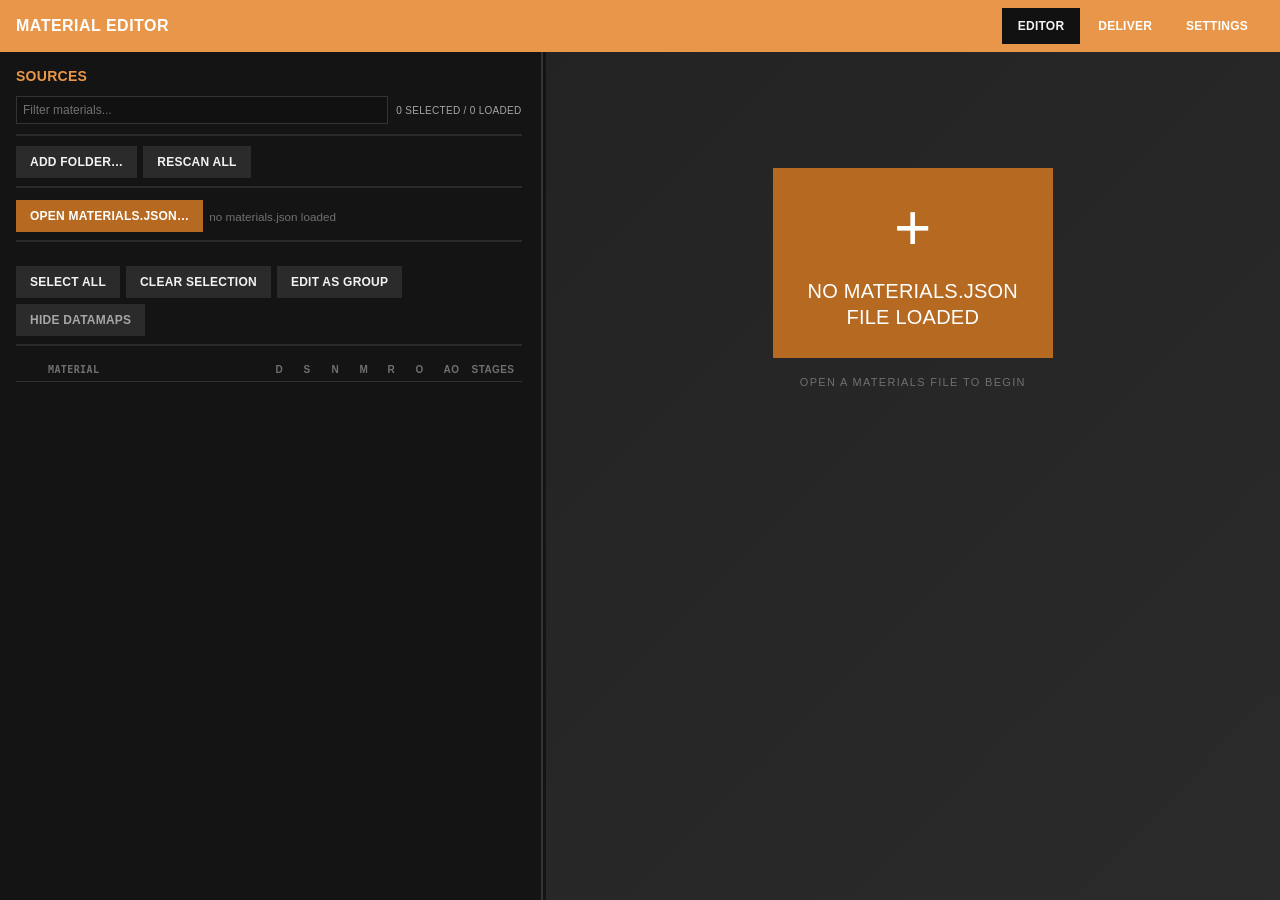
==== index.html @ d4ec7ae3 "initial" ====
<!DOCTYPE html>
<html lang="en">
<head>
<meta charset="UTF-8">
<title>PBR Texture Converter</title>
<link rel="stylesheet" href="style.css">
</head>
<body>
  <div class="tabs">
    <div class="app-brand">Material Editor</div>
    <div class="tabs-spacer"></div>
    <button class="tab-btn active" data-tab="edit">Editor</button>
    <button class="tab-btn" data-tab="deliver">Deliver</button>
    <button class="tab-btn" data-tab="settings">Settings</button>
  </div>

  <section id="edit" class="tab-panel active">
    <div class="editor-layout">
      <aside id="source-sidebar" class="source-sidebar">
        <div class="sidebar-heading">Sources</div>
        <div class="source-search">
          <input id="material-search" type="text" placeholder="Filter materials..." aria-label="Filter materials">
          <span id="selection-count" class="selection-count">0 selected</span>
        </div>
        <div class="toolbar">
          <button id="add-folder-btn">Add Folder…</button>
          <button id="rescan-btn">Rescan All</button>
        </div>
        <div class="toolbar">
          <button id="open-materials-btn" class="btn-accent">Open materials.json…</button>
          <span id="materials-stat" class="folder-path">no materials.json loaded</span>
        </div>
        <ul id="folder-list" class="folder-list"></ul>
        <div class="toolbar">
          <button id="select-all-btn">Select All</button>
          <button id="select-none-btn">Clear Selection</button>
          <button id="group-edit-btn">Edit as Group</button>
          <button id="toggle-datamaps-btn" aria-pressed="true">Hide DataMaps</button>
        </div>
        <div id="datamaps-view">
          <div id="source-table-scroll" class="source-table-scroll">
            <table id="materials-table">
              <colgroup>
                <col class="select-column">
                <col class="material-column">
                <col class="datamap-column">
                <col class="datamap-column">
                <col class="datamap-column">
                <col class="datamap-column">
                <col class="datamap-column">
                <col class="datamap-column">
                <col class="datamap-column">
                <col class="stages-column">
              </colgroup>
              <thead>
                <tr><th></th><th>Material</th><th class="datamap-cell">D</th><th class="datamap-cell">S</th><th class="datamap-cell">N</th><th class="datamap-cell">M</th><th class="datamap-cell">R</th><th class="datamap-cell">O</th><th class="datamap-cell">AO</th><th>Stages</th></tr>
              </thead>
              <tbody id="materials-tbody"></tbody>
            </table>
          </div>
          <details id="unmatched-details" class="unmatched-box" hidden>
            <summary>Unmatched files (<span id="unmatched-count">0</span>)</summary>
            <ul id="unmatched-list"></ul>
          </details>
        </div>
      </aside>
      <div id="sidebar-resize-handle" class="sidebar-resize-handle" role="separator" aria-label="Resize Sources sidebar" aria-orientation="vertical" tabindex="0"></div>
      <div id="editor-workspace" class="editor-workspace">
        <main id="edit-content"></main>
        <aside id="editor-feature-sidebar" class="editor-feature-sidebar" hidden aria-label="Editor feature sidebar"></aside>
        <aside id="pbr-preview-sidebar" class="pbr-preview-sidebar" hidden aria-label="PBR material preview"></aside>
      </div>
    </div>
  </section>

  <section id="deliver" class="tab-panel">
    <div class="toolbar">
      <button id="pick-destination-btn">Choose Delivery Destination…</button>
      <span id="destination-path" class="folder-path">no destination set</span>
      <button id="deliver-generated-btn" class="btn-accent">Deliver Generated Images</button>
    </div>
    <p class="hint">Generated maps live in a working folder next to the app until delivered here — anything left when you close the app is discarded.</p>

    <div class="toolbar">
      <button id="deliver-save-btn">Save materials.json (+ backup)</button>
      <span id="deliver-stat" class="folder-path"></span>
    </div>

    <table id="deliver-table">
      <thead>
        <tr><th>Material</th><th>Stages ready</th><th>Detail</th></tr>
      </thead>
      <tbody id="deliver-tbody"></tbody>
    </table>
  </section>

  <section id="settings" class="tab-panel">
    <div class="settings-panel">
      <h1>Settings</h1>
      <p class="settings-intro">Personalize the Metro palette used across the app.</p>
      <div class="settings-grid">
        <label class="settings-field" for="accent-color">
          <span>Accent color</span>
          <input id="accent-color" type="color" value="#e8974a">
        </label>
        <label class="settings-field settings-toggle" for="light-mode">
          <span>Light mode</span>
          <input id="light-mode" type="checkbox">
        </label>
        <div class="settings-field settings-scale">
          <span>UI scale</span>
          <div id="font-scale" class="scale-options" role="group" aria-label="UI scale">
            <button type="button" data-scale="100">100%</button>
            <button type="button" data-scale="125">125%</button>
            <button type="button" data-scale="150">150%</button>
          </div>
        </div>
      </div>
      <p class="settings-note">App scale mirrors Windows display scaling. It does not change Windows system settings.</p>
      <h2 class="settings-section-title">Color palette</h2>
      <div id="accent-palette" class="accent-palette" aria-label="Windows 8 accent palette"></div>
    </div>
  </section>

  <div id="toast"></div>
  <script src="app.js"></script>
</body>
</html>
---- style.css ----
:root{
  --bg:#202020;
  --bg-deep:#2b2b2b;
  --panel:#141414;
  --panel-2:#232323;
  --tile:#2b2b2b;
  --line:#333333;
  --text:#f2f2f2;
  --text-dim:#a6a6a6;
  --text-faint:#707070;
  --accent:#e8974a;
  --accent-2:#2d89ef;
  --c-green:#00a300;
  --c-magenta:#d80073;
  --accent-contrast:#ffffff;
  --accent-2-contrast:#ffffff;
  --accent-hover:#1a6bcf;
  --accent-2-hover:#1a6bcf;
  --hover-surface:#3a3a3a;
  --input-bg:#111111;
  --ui-scale:1;
  --mono:'Consolas', ui-monospace, SFMono-Regular, Menlo, monospace;
  --sans:'Segoe UI', sans-serif;
  --sans-light:'Segoe UI Light', 'Segoe UI', sans-serif;
}
* { box-sizing: border-box; }
body { zoom: var(--ui-scale); font-family: var(--sans); margin: 0; background: linear-gradient(135deg, var(--bg), var(--bg-deep)); background-attachment: fixed; color: var(--text); font-size: 13px; }

/* ---- Tabs ---- */
.tabs { display: flex; align-items: center; min-height: 52px; padding: 0 16px; gap: 2px; background: var(--accent); }
.app-brand { color: var(--accent-contrast); font-size: 16px; font-weight: 700; letter-spacing: .03em; text-transform: uppercase; }
.app-brand span { color: var(--accent-contrast); font-size: 12px; font-weight: 400; margin-left: 8px; text-transform: none; }
.tabs-spacer { flex: 1; }
.tab-btn { flex: 0 0 auto; height: 36px; padding: 0 16px; background: transparent; border: none; color: var(--accent-contrast); cursor: pointer; font-family: var(--sans); font-size: 12px; font-weight: 600; text-transform: uppercase; letter-spacing: .02em; }
.tab-btn.active { color: var(--text); background: var(--input-bg); border-bottom: none; }
.tab-panel { display: none; padding: 16px; }
.tab-panel.active { display: block; }
.tab-panel#edit { padding: 0; }
.editor-layout { --sidebar-width: 42%; height: calc(100vh - 52px); min-height: 0; display: grid; grid-template-columns: minmax(280px, var(--sidebar-width)) 8px minmax(360px, 1fr); gap: 0; align-items: stretch; transition: grid-template-columns .15s ease; }
/* Collapsed while the PBR Generator panel is open, to give it room. The
   resizable --sidebar-width itself is untouched so it's exactly restored
   when the generator panel closes. */
.editor-layout.sources-collapsed { grid-template-columns: 0px 0px minmax(360px, 1fr); }
.editor-layout.sources-collapsed .source-sidebar,
.editor-layout.sources-collapsed .sidebar-resize-handle { display: none; }
.source-sidebar { min-width: 0; height: 100%; min-height: 0; padding: 16px; background: var(--panel); overflow-y: auto; overflow-x: hidden; display: flex; flex-direction: column; scrollbar-color: var(--accent) var(--panel-2); scrollbar-width: thin; }
.source-sidebar::-webkit-scrollbar { width: 8px; }
.source-sidebar::-webkit-scrollbar-thumb { background: var(--accent); }
.source-sidebar::-webkit-scrollbar-track { background: var(--panel-2); }
.sidebar-resize-handle { align-self: stretch; min-height: 80px; cursor: col-resize; position: relative; touch-action: none; background: var(--panel); }
.sidebar-resize-handle::after { content: ''; position: absolute; top: 0; bottom: 0; left: 3px; width: 2px; background: var(--line); }
.sidebar-resize-handle:hover::after, .sidebar-resize-handle:focus::after { background: var(--accent-2); }
.sidebar-resize-handle:focus { outline: none; }
.sidebar-heading { color: var(--accent); font-size: 14px; font-weight: 600; letter-spacing: .02em; text-transform: uppercase; margin-bottom: 12px; }
.source-sidebar .toolbar { gap: 6px; padding-bottom: 8px; border-bottom: 2px solid var(--tile); }
.source-search { display: flex; align-items: center; gap: 8px; margin-bottom: 10px; padding-bottom: 10px; border-bottom: 2px solid var(--tile); }
.source-search input { flex: 1; min-width: 0; background: var(--tile); border: none; color: var(--text); padding: 9px 10px; font-family: var(--sans); font-size: 12px; }
.source-search input::placeholder { color: var(--text-faint); }
.source-search input:focus { outline: 2px solid var(--accent); }
.selection-count { color: var(--text-dim); font-size: 10px; white-space: nowrap; text-transform: uppercase; letter-spacing: .03em; }
.source-sidebar .folder-path { overflow-wrap: anywhere; }
.datamaps-hidden .datamap-cell { display: none; }
.datamaps-view { min-height: 0; flex: 0 0 auto; display: flex; flex-direction: column; }
.source-sidebar table { table-layout: fixed; }
.source-sidebar th, .source-sidebar td { text-align: left; }
.source-sidebar .select-column { width: 28px; }
.source-sidebar .datamap-column { width: 28px; }
.source-sidebar .stages-column { width: 54px; }
.source-sidebar .material-column { width: auto; }
.source-table-scroll { min-height: 0; flex: 0 0 auto; overflow: visible; scrollbar-color: var(--accent) var(--panel-2); scrollbar-width: thin; }
.source-sidebar thead th { position: sticky; top: 0; z-index: 1; background: var(--panel); }
.source-table-scroll::-webkit-scrollbar { width: 8px; height: 8px; }
.source-table-scroll::-webkit-scrollbar-thumb { background: var(--accent); }
.source-table-scroll::-webkit-scrollbar-track { background: var(--panel-2); }
.source-sidebar th, .source-sidebar td { padding: 6px 4px; overflow: hidden; text-overflow: ellipsis; }
.source-sidebar th { color: var(--text-faint); font-size: 10px; font-weight: 600; text-transform: uppercase; letter-spacing: .04em; }
.source-sidebar th, .source-sidebar td { white-space: nowrap; }
.source-sidebar td:nth-child(2) { overflow: hidden; text-overflow: ellipsis; }
.source-sidebar th:nth-child(n+3), .source-sidebar td:nth-child(n+3) { font-size: 10px; }
#editor-workspace { min-width: 0; min-height: 0; height: 100%; display: grid; grid-template-columns: minmax(0, 1fr); }
#editor-workspace.has-feature-sidebar { grid-template-columns: 0px minmax(300px, 340px) minmax(480px, 1fr); }
#edit-content { min-width: 0; height: 100%; padding: 16px; overflow-y: auto; scrollbar-color: var(--accent) var(--panel-2); scrollbar-width: thin; }
#editor-workspace.has-feature-sidebar #edit-content { padding: 0; overflow: hidden; }
.editor-feature-sidebar, .pbr-preview-sidebar { min-width: 0; overflow-y: auto; padding: 16px; border-left: 1px solid var(--line); background: var(--panel); scrollbar-color: var(--accent) var(--panel-2); scrollbar-width: thin; }
.editor-feature-sidebar[hidden], .pbr-preview-sidebar[hidden] { display: none; }
.source-sidebar::-webkit-scrollbar, #edit-content::-webkit-scrollbar, .editor-feature-sidebar::-webkit-scrollbar, .pbr-preview-sidebar::-webkit-scrollbar { width: 8px; }
.source-sidebar::-webkit-scrollbar-thumb, #edit-content::-webkit-scrollbar-thumb, .editor-feature-sidebar::-webkit-scrollbar-thumb, .pbr-preview-sidebar::-webkit-scrollbar-thumb { background: var(--accent); }
.source-sidebar::-webkit-scrollbar-track, #edit-content::-webkit-scrollbar-track, .editor-feature-sidebar::-webkit-scrollbar-track, .pbr-preview-sidebar::-webkit-scrollbar-track { background: var(--panel-2); }
.metro-boot-container { display: flex; flex-direction: column; align-items: center; justify-content: center; min-height: 420px; color: var(--text-faint); user-select: none; }
.metro-tile { display: flex; flex-direction: column; align-items: center; justify-content: center; gap: 18px; width: 280px; height: 190px; background: var(--accent-2); color: #fff; }
.metro-tile:hover { background: var(--accent-2-hover); }
.metro-icon { font-size: 64px; line-height: 1; font-weight: 200; }
.metro-text { font-family: var(--sans-light); font-size: 20px; font-weight: 300; line-height: 1.3; text-align: center; }
.metro-hint { margin-top: 18px; color: var(--text-faint); font-size: 11px; letter-spacing: .12em; text-transform: uppercase; }

@media (max-width: 900px) {
  .editor-layout { grid-template-columns: 1fr; }
  .source-sidebar { height: 520px; min-height: 520px; padding-right: 0; padding-bottom: 16px; border-right: none; border-bottom: 1px solid var(--line); }
  #editor-workspace { height: auto; }
  #editor-workspace.has-feature-sidebar { grid-template-columns: 1fr; }
  #editor-workspace.has-feature-sidebar #edit-content { display: none; }
  #edit-content { height: auto; max-height: none; overflow-y: visible; }
  .editor-feature-sidebar, .pbr-preview-sidebar { border-left: none; border-top: 1px solid var(--line); }
  .sidebar-resize-handle { display: none; }
}

/* ---- Toolbar / Source table ---- */
.toolbar { display: flex; align-items: center; gap: 10px; margin-bottom: 12px; flex-wrap: wrap; }
.toolbar-gap { width: 18px; }
.folder-path { color: var(--text-faint); font-size: 0.9em; }
button { min-height: 32px; padding: 7px 14px; cursor: pointer; background: var(--tile); border: none; border-radius: 0; color: var(--text); font-family: var(--sans); font-size: 12px; font-weight: 600; text-transform: uppercase; letter-spacing: .02em; transition: background-color .08s, color .08s; }
button:hover { background: var(--hover-surface); color: var(--accent-contrast); }
button:focus-visible { outline: 2px solid var(--accent); outline-offset: 1px; }
button:disabled { opacity: 0.4; cursor: default; }
button.btn-accent { background: var(--accent-2); color: var(--accent-2-contrast); }
button.btn-accent:hover { background: var(--accent-2-hover); }
#group-edit-btn.active { background: var(--accent); color: var(--accent-contrast); font-weight: 700; }
#toggle-datamaps-btn { color: var(--text-dim); }
/* Generic toggled-on state, used by the per-stage PBR Generator button. */
.btn.active { background: var(--accent); color: var(--accent-contrast); font-weight: 700; }

table { width: 100%; border-collapse: collapse; }
th, td { padding: 6px 10px; border-bottom: 1px solid var(--line); text-align: center; font-size: 12px; }
th:nth-child(2), td:nth-child(2) { text-align: left; font-family: var(--mono); cursor: pointer; }
.source-sidebar tbody tr.selected td { background: var(--accent-2); color: var(--accent-2-contrast); }
.source-sidebar tbody tr.selected td.present { color: var(--accent-2-contrast); }
.source-sidebar tbody tr.focused td { background: var(--accent); color: var(--accent-contrast); font-weight: 700; }
.source-sidebar tbody tr.focused td.present, .source-sidebar tbody tr.focused td.missing { color: var(--accent-contrast); }
.folder-list { list-style: none; padding: 0; margin: 0 0 12px; }
.folder-item { display: flex; align-items: center; justify-content: space-between; gap: 10px; background: var(--panel-2); padding: 6px 12px; margin-bottom: 2px; font-family: var(--mono); font-size: 11.5px; color: var(--text-dim); }
.folder-item-locked { color: var(--text-faint); }
.folder-tag { background: var(--tile); padding: 2px 8px; font-size: 10px; text-transform: uppercase; letter-spacing: .04em; color: var(--text-faint); }
.present { color: var(--accent); font-weight: bold; }
.missing { color: var(--text-faint); }
.unmatched-box { background: #2a1f1f; border: 1px solid #663; padding: 8px 12px; margin-bottom: 12px; }
.hint { color: var(--text-faint); }
input[type="text"] { padding: 6px; background: var(--input-bg); border: 1px solid var(--line); color: var(--text); font-family: var(--sans); }
pre#deliver-log { background: #111; padding: 10px; min-height: 60px; }

/* ---- Edit tab: ported from the standalone materials editor ---- */
#edit-content h1 { font-family: var(--sans-light); font-size: 26px; font-weight: 300; color: var(--text); margin: 0 0 4px; word-break: break-all; }
#edit-content .sub { font-family: var(--mono); font-size: 12px; color: var(--text-faint); margin-bottom: 18px; }
.section-title { font-size: 14px; letter-spacing: .02em; text-transform: uppercase; color: var(--accent); margin: 26px 0 10px; font-weight: 600; }
.flags-grid { display: grid; grid-template-columns: repeat(auto-fill, minmax(190px,1fr)); gap: 2px; }
.field { display: flex; flex-direction: column; gap: 6px; background: var(--panel-2); padding: 10px 12px; }
.field label { font-size: 10.5px; color: var(--text-faint); text-transform: uppercase; letter-spacing: .04em; font-weight: 600; }
.field input[type="text"], .field input[type="number"], .field select {
  background: var(--tile); border: none; color: var(--text); padding: 7px 8px; font-family: var(--mono); font-size: 12px; width: 100%;
}
.field input:focus, .field select:focus { outline: 2px solid var(--accent-2); }
.bool-field { display: flex; align-items: center; gap: 9px; flex-direction: row; background: var(--panel-2); padding: 11px 12px; }
.bool-field input { accent-color: var(--accent-2); width: 16px; height: 16px; }
.bool-field label { margin: 0; }

.stages { display: flex; flex-direction: column; gap: 2px; }
.stage-card { min-width: 0; background: var(--panel-2); padding: 14px 16px; border-left: 4px solid var(--accent); }
.stage-card:nth-child(1) { border-left-color: var(--accent); }
.stage-card:nth-child(2) { border-left-color: var(--accent-2); }
.stage-card:nth-child(3) { border-left-color: var(--c-green); }
.stage-card:nth-child(4) { border-left-color: var(--c-magenta); }
.stage-card.empty { opacity: .4; border-left-color: var(--text-faint) !important; }
.stage-card.empty > summary { cursor: pointer; list-style: none; }
.stage-card.empty > summary::-webkit-details-marker { display: none; }
.stage-head { display: flex; align-items: center; gap: 8px; margin-bottom: 12px; }
.stage-head .idx { font-size: 13px; font-weight: 700; letter-spacing: .03em; }
.stage-card:nth-child(1) .stage-head .idx { color: var(--accent); }
.stage-card:nth-child(2) .stage-head .idx { color: var(--accent-2); }
.stage-card:nth-child(3) .stage-head .idx { color: var(--c-green); }
.stage-card:nth-child(4) .stage-head .idx { color: var(--c-magenta); }
.stage-head .spacer { flex: 1; }
.stage-fields { display: grid; grid-template-columns: repeat(auto-fill, minmax(220px,1fr)); gap: 2px; }
.btn.small { padding: 6px 11px; font-size: 11px; }
.btn.primary { background: var(--tile); color: var(--text); }
.btn.tile-purple { background: var(--accent); color: var(--accent-contrast); }
.btn.tile-purple:hover { background: var(--accent-hover); }

.group-banner { background: var(--accent-2); padding: 11px 14px; font-size: 12px; color: #fff; font-weight: 600; margin-bottom: 18px; }
#empty-state { color: var(--text-faint); font-size: 14px; padding: 40px; text-align: center; text-transform: uppercase; letter-spacing: .04em; }
#toast {
  position: fixed; bottom: 24px; left: 50%; transform: translateX(-50%);
  background: #141414; color: #fff; padding: 10px 18px; border-left: 4px solid var(--accent);
  font-size: 12.5px; font-weight: 600; opacity: 0; pointer-events: none; transition: opacity .15s; z-index: 20;
}
#toast.show { opacity: 1; }

/* ---- PBR Generator feature-sidebar panel ---- */
.pbr-gen-header { display: flex; align-items: center; justify-content: space-between; gap: 10px; margin-bottom: 4px; }
.pbr-gen-title { font-size: 15px; font-weight: 700; color: var(--accent); text-transform: uppercase; letter-spacing: .03em; }
.pbr-gen-sub { font-family: var(--mono); font-size: 11px; color: var(--text-faint); margin-bottom: 14px; word-break: break-all; }
.pbr-gen-dirty { font-size: 10px; color: var(--text-faint); background: var(--panel-2); padding: 7px 10px; margin-bottom: 16px; text-transform: uppercase; letter-spacing: .03em; line-height: 1.4; }
.pbr-gen-dirty.active { color: #171717; background: var(--accent); font-weight: 700; }
.pbr-gen-card { background: var(--panel-2); padding: 12px 14px; margin-bottom: 10px; border-left: 4px solid var(--accent-2); }
.pbr-gen-card-head { display: flex; align-items: center; justify-content: space-between; gap: 8px; margin-bottom: 6px; }
.pbr-gen-card-label { font-size: 12px; font-weight: 700; text-transform: uppercase; letter-spacing: .03em; }
.pbr-gen-badge { font-size: 9.5px; text-transform: uppercase; letter-spacing: .03em; padding: 3px 7px; background: var(--tile); color: var(--text-faint); white-space: nowrap; }
.pbr-gen-badge.primary { background: var(--accent-2); color: #fff; }
.pbr-gen-badge.approx { background: var(--accent); color: #171717; }
.pbr-gen-badge.none { color: var(--text-faint); }
.pbr-gen-current { font-family: var(--mono); font-size: 10.5px; color: var(--text-faint); margin-bottom: 8px; word-break: break-all; }
.pbr-gen-settings-row { display: flex; flex-wrap: wrap; gap: 8px; margin-bottom: 10px; }
.pbr-gen-setting { display: flex; flex-direction: column; gap: 3px; font-size: 9.5px; color: var(--text-faint); text-transform: uppercase; letter-spacing: .03em; }
.pbr-gen-setting input { width: 64px; background: var(--tile); border: none; color: var(--text); padding: 5px 6px; font-family: var(--mono); font-size: 11px; }
.pbr-preview-title { margin: 22px 0 8px; color: var(--accent); font-size: 12px; font-weight: 700; text-transform: uppercase; letter-spacing: .04em; }
.pbr-preview-controls { margin-bottom: 8px; }
.pbr-preview-controls select { width: 100%; background: var(--tile); border: none; color: var(--text); padding: 7px 8px; font-family: var(--sans); font-size: 11px; }
.pbr-light-section { display: flex; align-items: flex-start; gap: 16px; margin-bottom: 10px; flex-wrap: wrap; }
.pbr-light-dial-wrap { display: flex; flex-direction: column; align-items: center; gap: 4px; }
.pbr-light-dial-label { color: var(--text-faint); font-size: 9px; text-transform: uppercase; letter-spacing: .04em; }
.pbr-light-dial { width: 84px; height: 84px; display: block; cursor: grab; touch-action: none; }
.pbr-light-dial:active { cursor: grabbing; }
.pbr-light-dial-hint { color: var(--text-faint); font-size: 8.5px; text-align: center; max-width: 100px; line-height: 1.3; }
.pbr-light-power { display: flex; flex-direction: column; gap: 6px; color: var(--text-faint); font-size: 9px; text-transform: uppercase; flex: 1; min-width: 90px; padding-top: 4px; }
.pbr-light-power input { width: 100%; accent-color: var(--accent); }
.pbr-light-power output { color: var(--text); font-family: var(--mono); font-size: 10px; }
.pbr-preview-grid { display: grid; grid-template-columns: minmax(92px, .38fr) minmax(0, 1.62fr); gap: 10px; min-width: 0; align-items: stretch; }
.pbr-preview-map-frame, .pbr-preview-sphere-frame { position: relative; min-width: 0; background: #0b0b0b; border: 1px solid var(--line); }
.pbr-preview-map-frame > span, .pbr-preview-sphere-frame > span { position: absolute; z-index: 1; top: 7px; left: 8px; color: #fff; background: rgba(0,0,0,.65); padding: 3px 6px; font-size: 9px; font-weight: 700; text-transform: uppercase; letter-spacing: .08em; pointer-events: none; }
.pbr-map-preview, .pbr-sphere-preview { display: block; width: 100%; aspect-ratio: 1; min-width: 0; background: #0b0b0b; object-fit: contain; }
.pbr-preview-sphere-frame { min-height: 460px; display: flex; align-items: center; justify-content: center; }
.pbr-preview-sphere-frame .pbr-sphere-preview { aspect-ratio: 1; width: min(100%, 820px); min-height: 0; }
.pbr-sphere-preview { image-rendering: auto; cursor: grab; touch-action: none; }
.pbr-sphere-preview:active { cursor: grabbing; }

.settings-panel { width: 100%; }
.settings-panel h1 { font-family: var(--sans-light); margin: 0 0 6px; font-size: 26px; font-weight: 300; color: var(--text); }
.settings-intro { color: var(--text-faint); margin: 0 0 24px; }
.settings-grid { display: grid; grid-template-columns: repeat(auto-fit, minmax(260px, 1fr)); gap: 2px; max-width: 680px; }
.settings-field { display: flex; align-items: center; justify-content: space-between; gap: 16px; min-height: 58px; padding: 12px 16px; background: var(--panel-2); border-left: 4px solid var(--accent); color: var(--text); }
.settings-field.settings-toggle { border-left-color: var(--accent-2); }
.settings-field.settings-scale { border-left-color: var(--accent); }
.settings-field span { text-transform: uppercase; font-size: 11px; letter-spacing: .04em; font-weight: 600; }
.settings-field input[type="color"] { width: 40px; height: 28px; padding: 0; border: 2px solid var(--line); background: transparent; cursor: pointer; }
.settings-toggle input { width: 18px; height: 18px; accent-color: var(--accent-2); }
.scale-options { display: flex; gap: 2px; }
.scale-options button { min-width: 58px; padding: 6px 8px; }
.scale-options button.active { background: var(--accent); color: var(--accent-contrast); }
.settings-note { color: var(--text-faint); font-size: 11px; margin-top: 12px; }
.settings-section-title { margin: 28px 0 10px; color: var(--accent); font-size: 14px; font-weight: 600; text-transform: uppercase; letter-spacing: .03em; }
.accent-palette { display: flex; flex-wrap: wrap; gap: 6px; max-width: 620px; }
.accent-swatch { width: 30px; height: 30px; padding: 0; border: 2px solid transparent; background-clip: padding-box; cursor: pointer; }
.accent-swatch:hover, .accent-swatch:focus, .accent-swatch.active { border-color: var(--text); outline: 2px solid var(--accent); outline-offset: 1px; }

/* ---- Deliver tab additions (texconv / DDS / working-folder settings) ---- */
.deliver-settings-grid { display: grid; grid-template-columns: repeat(auto-fit, minmax(220px, 1fr)); gap: 2px; margin: 14px 0; }
.deliver-settings-grid .field { background: var(--panel-2); }
.deliver-status-line { font-size: 11px; color: var(--text-faint); margin: 4px 0 14px; font-family: var(--mono); }
.deliver-status-line.ok { color: var(--accent); }
.deliver-status-line.error { color: #e35b5b; }
.working-folder-stats { display: flex; align-items: center; gap: 14px; background: var(--panel-2); padding: 10px 14px; margin-bottom: 14px; font-size: 11.5px; color: var(--text-dim); }
.working-folder-stats strong { color: var(--text); }
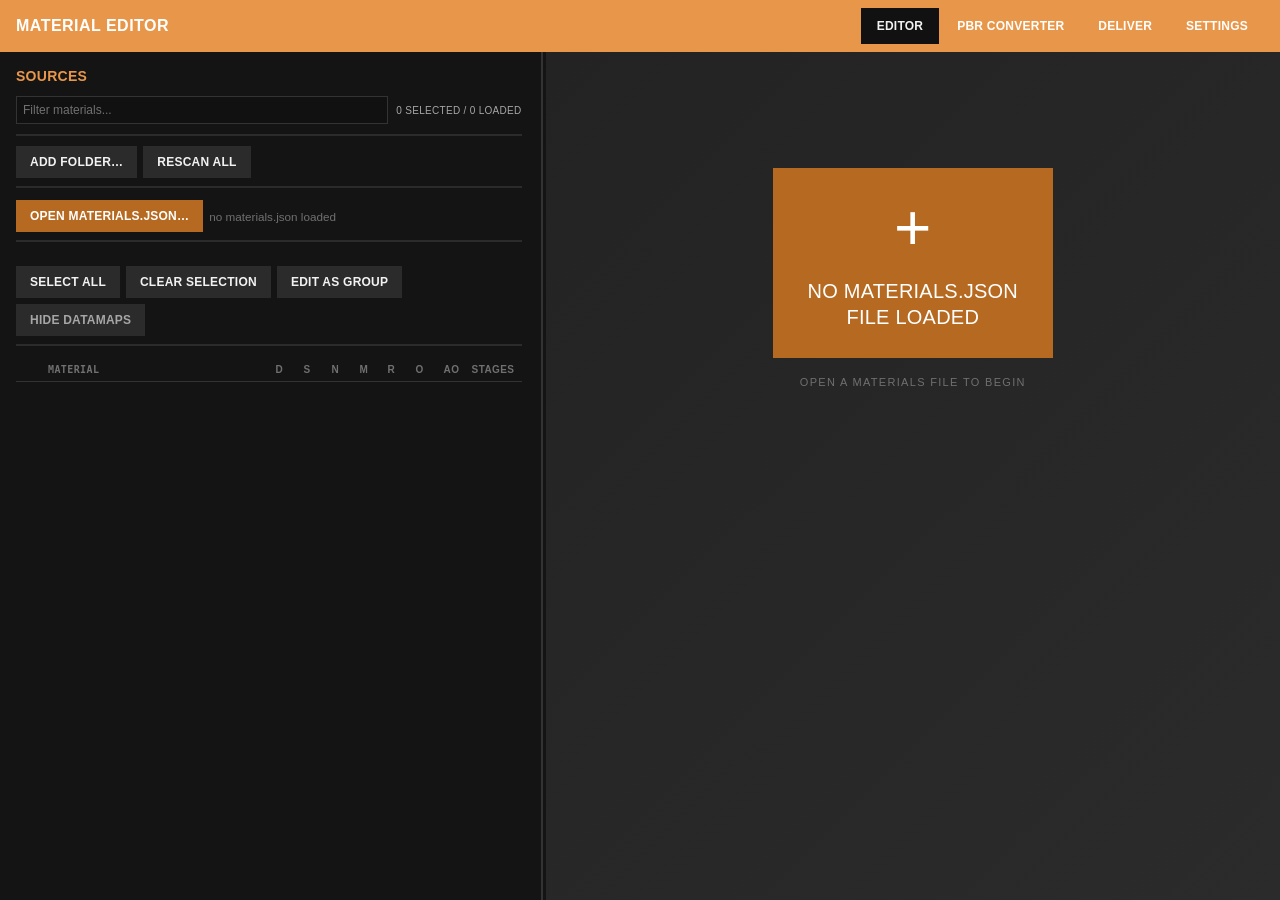
==== commit 8ebd6aac: "Add PBR Converter tab to main interface - Modified index.html to add PBR Converter tab button in nav" ====
--- a/index.html
+++ b/index.html
@@ -10,6 +10,7 @@
     <div class="app-brand">Material Editor</div>
     <div class="tabs-spacer"></div>
     <button class="tab-btn active" data-tab="edit">Editor</button>
+    <button class="tab-btn" data-tab="pbr-converter">PBR Converter</button>
     <button class="tab-btn" data-tab="deliver">Deliver</button>
     <button class="tab-btn" data-tab="settings">Settings</button>
   </div>
@@ -65,11 +66,50 @@
         </div>
       </aside>
       <div id="sidebar-resize-handle" class="sidebar-resize-handle" role="separator" aria-label="Resize Sources sidebar" aria-orientation="vertical" tabindex="0"></div>
-      <div id="editor-workspace" class="editor-workspace">
+      <main id="editor-workspace" class="editor-workspace">
         <main id="edit-content"></main>
-        <aside id="editor-feature-sidebar" class="editor-feature-sidebar" hidden aria-label="Editor feature sidebar"></aside>
-        <aside id="pbr-preview-sidebar" class="pbr-preview-sidebar" hidden aria-label="PBR material preview"></aside>
-      </div>
+      </main>
+    </div>
+  </section>
+
+  <section id="pbr-converter" class="tab-panel">
+    <div class="pbr-generator-layout">
+      <aside id="pbr-gen-sidebar" class="pbr-gen-sidebar">
+        <div class="sidebar-heading">Generator</div>
+        <div id="pbr-generator-content"></div>
+      </aside>
+      <div id="pbr-gen-resize-handle" class="pbr-gen-resize-handle" role="separator" aria-label="Resize Generator panel" aria-orientation="vertical" tabindex="0"></div>
+      <main id="pbr-preview-main" class="pbr-preview-main">
+        <div class="pbr-preview-header">
+          <h1 id="pbr-preview-title">Material Preview</h1>
+          <div class="pbr-preview-controls">
+            <select id="pbr-preview-role-select"></select>
+            <select id="pbr-shape-select" title="Preview shape"></select>
+          </div>
+        </div>
+        <div class="pbr-light-section">
+          <div class="pbr-light-dial-wrap">
+            <span class="pbr-light-dial-label">Light direction</span>
+            <canvas id="pbr-light-dial" class="pbr-light-dial" title="Drag to orbit the light around the material"></canvas>
+            <span class="pbr-light-dial-hint">Drag — center is straight-on, edge is grazing</span>
+          </div>
+          <label class="pbr-light-power">
+            Power
+            <input type="range" id="pbr-light-power" min="0.2" max="2" step="0.1">
+            <output id="pbr-light-power-value"></output>
+          </label>
+        </div>
+        <div class="pbr-preview-grid">
+          <div class="pbr-preview-map-frame">
+            <span>Map</span>
+            <canvas id="pbr-map-preview" class="pbr-map-preview"></canvas>
+          </div>
+          <div class="pbr-preview-sphere-frame">
+            <span>PBR</span>
+            <canvas id="pbr-sphere-preview" class="pbr-sphere-preview"></canvas>
+          </div>
+        </div>
+      </main>
     </div>
   </section>
 
@@ -124,5 +164,6 @@
 
   <div id="toast"></div>
   <script src="app.js"></script>
+  <script src="pbr-generator.js"></script>
 </body>
 </html>
--- a/style.css
+++ b/style.css
@@ -37,9 +37,6 @@
 .tab-panel.active { display: block; }
 .tab-panel#edit { padding: 0; }
 .editor-layout { --sidebar-width: 42%; height: calc(100vh - 52px); min-height: 0; display: grid; grid-template-columns: minmax(280px, var(--sidebar-width)) 8px minmax(360px, 1fr); gap: 0; align-items: stretch; transition: grid-template-columns .15s ease; }
-/* Collapsed while the PBR Generator panel is open, to give it room. The
-   resizable --sidebar-width itself is untouched so it's exactly restored
-   when the generator panel closes. */
 .editor-layout.sources-collapsed { grid-template-columns: 0px 0px minmax(360px, 1fr); }
 .editor-layout.sources-collapsed .source-sidebar,
 .editor-layout.sources-collapsed .sidebar-resize-handle { display: none; }
@@ -78,14 +75,7 @@
 .source-sidebar td:nth-child(2) { overflow: hidden; text-overflow: ellipsis; }
 .source-sidebar th:nth-child(n+3), .source-sidebar td:nth-child(n+3) { font-size: 10px; }
 #editor-workspace { min-width: 0; min-height: 0; height: 100%; display: grid; grid-template-columns: minmax(0, 1fr); }
-#editor-workspace.has-feature-sidebar { grid-template-columns: 0px minmax(300px, 340px) minmax(480px, 1fr); }
 #edit-content { min-width: 0; height: 100%; padding: 16px; overflow-y: auto; scrollbar-color: var(--accent) var(--panel-2); scrollbar-width: thin; }
-#editor-workspace.has-feature-sidebar #edit-content { padding: 0; overflow: hidden; }
-.editor-feature-sidebar, .pbr-preview-sidebar { min-width: 0; overflow-y: auto; padding: 16px; border-left: 1px solid var(--line); background: var(--panel); scrollbar-color: var(--accent) var(--panel-2); scrollbar-width: thin; }
-.editor-feature-sidebar[hidden], .pbr-preview-sidebar[hidden] { display: none; }
-.source-sidebar::-webkit-scrollbar, #edit-content::-webkit-scrollbar, .editor-feature-sidebar::-webkit-scrollbar, .pbr-preview-sidebar::-webkit-scrollbar { width: 8px; }
-.source-sidebar::-webkit-scrollbar-thumb, #edit-content::-webkit-scrollbar-thumb, .editor-feature-sidebar::-webkit-scrollbar-thumb, .pbr-preview-sidebar::-webkit-scrollbar-thumb { background: var(--accent); }
-.source-sidebar::-webkit-scrollbar-track, #edit-content::-webkit-scrollbar-track, .editor-feature-sidebar::-webkit-scrollbar-track, .pbr-preview-sidebar::-webkit-scrollbar-track { background: var(--panel-2); }
 .metro-boot-container { display: flex; flex-direction: column; align-items: center; justify-content: center; min-height: 420px; color: var(--text-faint); user-select: none; }
 .metro-tile { display: flex; flex-direction: column; align-items: center; justify-content: center; gap: 18px; width: 280px; height: 190px; background: var(--accent-2); color: #fff; }
 .metro-tile:hover { background: var(--accent-2-hover); }
@@ -101,7 +91,7 @@
   #editor-workspace.has-feature-sidebar #edit-content { display: none; }
   #edit-content { height: auto; max-height: none; overflow-y: visible; }
   .editor-feature-sidebar, .pbr-preview-sidebar { border-left: none; border-top: 1px solid var(--line); }
-  .sidebar-resize-handle { display: none; }
+  .sidebar-resize-handle, .feature-resize-handle, .preview-resize-handle { display: none; }
 }
 
 /* ---- Toolbar / Source table ---- */
@@ -248,3 +238,23 @@
 .deliver-status-line.error { color: #e35b5b; }
 .working-folder-stats { display: flex; align-items: center; gap: 14px; background: var(--panel-2); padding: 10px 14px; margin-bottom: 14px; font-size: 11.5px; color: var(--text-dim); }
 .working-folder-stats strong { color: var(--text); }
+
+/* ---- PBR Generator standalone page ---- */
+.pbr-generator-layout { --gen-sidebar-width: 340px; height: calc(100vh - 52px); min-height: 0; display: grid; grid-template-columns: var(--gen-sidebar-width) 8px minmax(400px, 1fr); gap: 0; align-items: stretch; transition: grid-template-columns .15s ease; }
+.pbr-gen-sidebar { min-width: 0; height: 100%; min-height: 0; padding: 16px; background: var(--panel); overflow-y: auto; overflow-x: hidden; display: flex; flex-direction: column; scrollbar-color: var(--accent) var(--panel-2); scrollbar-width: thin; }
+.pbr-gen-resize-handle { align-self: stretch; min-height: 80px; cursor: col-resize; position: relative; touch-action: none; background: var(--panel); }
+.pbr-gen-resize-handle::after { content: ''; position: absolute; top: 0; bottom: 0; left: 3px; width: 2px; background: var(--line); }
+.pbr-gen-resize-handle:hover::after, .pbr-gen-resize-handle:focus::after { background: var(--accent-2); }
+.pbr-gen-resize-handle:focus { outline: none; }
+.pbr-preview-main { min-width: 0; height: 100%; padding: 16px; overflow-y: auto; scrollbar-color: var(--accent) var(--panel-2); scrollbar-width: thin; }
+.pbr-preview-header { display: flex; align-items: center; justify-content: space-between; gap: 12px; margin-bottom: 16px; flex-wrap: wrap; }
+.pbr-preview-header h1 { font-family: var(--sans-light); font-size: 20px; font-weight: 300; color: var(--text); margin: 0; }
+.pbr-preview-controls { display: flex; gap: 8px; }
+.pbr-preview-controls select { background: var(--tile); border: none; color: var(--text); padding: 7px 10px; font-family: var(--sans); font-size: 11px; }
+
+@media (max-width: 900px) {
+  .pbr-generator-layout { grid-template-columns: 1fr; }
+  .pbr-gen-sidebar { height: 520px; min-height: 520px; padding-right: 0; padding-bottom: 16px; border-right: none; border-bottom: 1px solid var(--line); }
+  .pbr-preview-main { height: auto; }
+  .pbr-gen-resize-handle { display: none; }
+}
